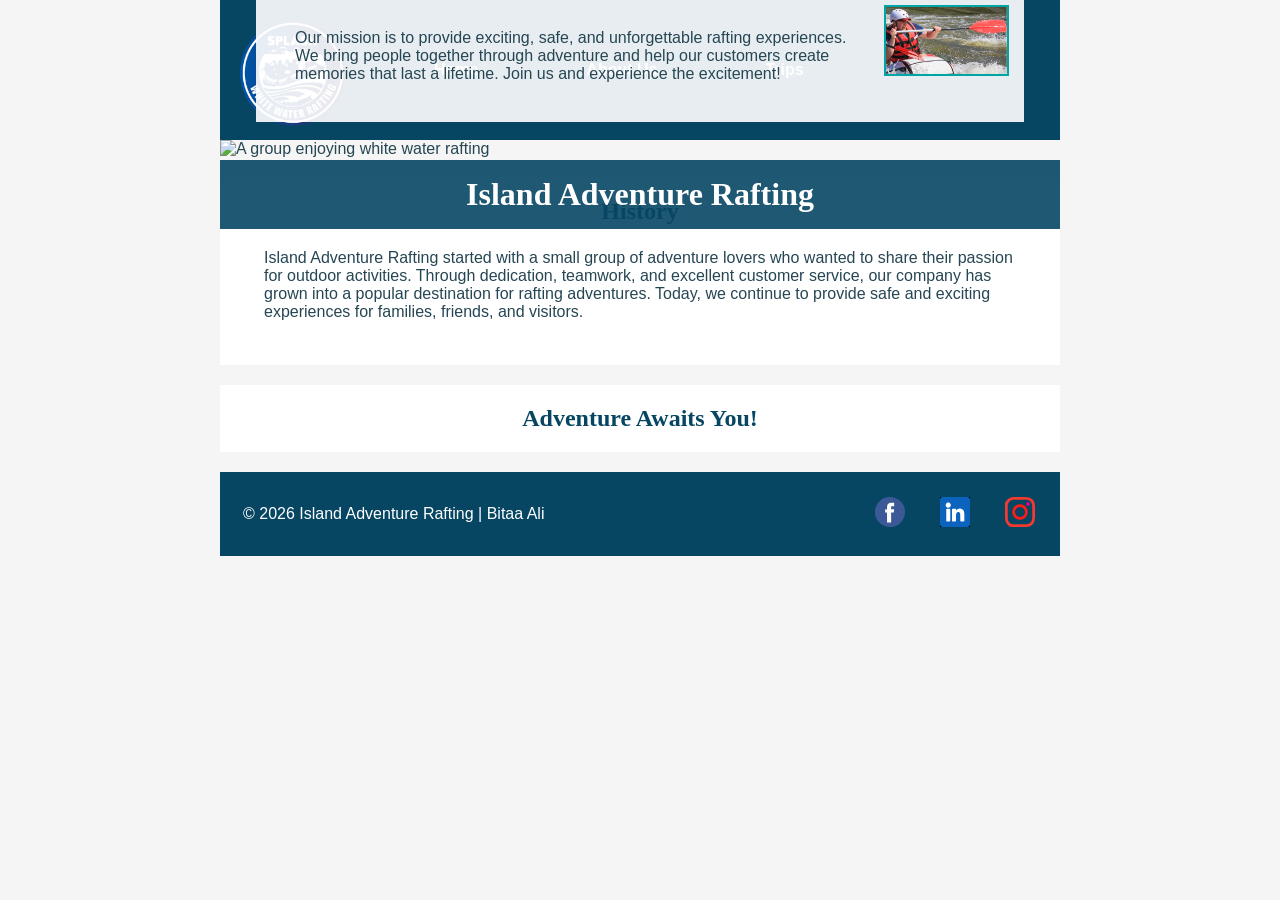
==== wwr/about.html @ 771a9481 "Done correction found in audit" ====
<!DOCTYPE html>
<html lang="en-US">

<head>
    <meta charset="UTF-8">
    <meta name="viewport" content="width=device-width, initial-scale=1.0">
    <meta name="description" content="Learn about Island Adventure Rafting, our history, mission, and exciting rafting adventures.">
    <meta name="author" content="Bitaa Ali">
    <title>Island Adventure Rafting | About Us</title>
    <link rel="stylesheet" href="styles/rafting.css">
</head>

<body>
    <header>
        <img src="images/z-splash.png" alt="Island Adventure Rafting Logo">

        <nav>
            <ul>
                <li><a href="index.html">Home</a></li>
                <li><a href="about.html">About Us</a></li>
                <li><a href="trips.html">Trips</a></li>
                <li><a href="contact.html">Contact Us</a></li>
            </ul>
        </nav>
    </header>

    <main>
        <div class="hero">
            <img src="images/rafting17_600.jpg" alt="A group enjoying white water rafting">

            <h1>Island Adventure Rafting</h1>

            <article>
                <img src="images/happy-rafting.png" alt="Happy rafting customer">

                <p>
                    Our mission is to provide exciting, safe, and unforgettable
                    rafting experiences. We bring people together through
                    adventure and help our customers create memories that
                    last a lifetime. Join us and experience the excitement!
                </p>
            </article>
        </div>

        <section>
            <h2>History</h2>
            <p>
                Island Adventure Rafting started with a small group of
                adventure lovers who wanted to share their passion for
                outdoor activities. Through dedication, teamwork, and
                excellent customer service, our company has grown into
                a popular destination for rafting adventures. Today,
                we continue to provide safe and exciting experiences
                for families, friends, and visitors.
            </p>
        </section>

        <section>
            <h2>Adventure Awaits You!</h2>
        </section>
    </main>

    <footer>
        <p>&copy; 2026 Island Adventure Rafting | Bitaa Ali</p>

        <nav class="socialmedia">
            <a href="https://facebook.com">
                <img src="images/facebook.svg" alt="Facebook">
            </a>

            <a href="https://linkedin.com">
                <img src="images/linkedin.svg" alt="LinkedIn">
            </a>

            <a href="https://instagram.com">
                <img src="images/instagram.svg" alt="Instagram">
            </a>
        </nav>
    </footer>
</body>

</html>
---- wwr/styles/rafting.css ----
/* CSS Variables */
:root {
    --primary-color: #064663;
    --secondary-color: #00a6a6;
    --accent1-color: #f4a261;
    --accent2-color: #ffffff;

    --heading-font: Georgia, serif;
    --body-font: Arial, Helvetica, sans-serif;
}

/* CSS Reset */
* {
    margin: 0;
    padding: 0;
    box-sizing: border-box;
}

/* Body */
body {
    font-family: var(--body-font);
    color: #264653;
    background-color: #f5f5f5;
}

/* Header, Main and Footer */
header,
main,
footer {
    width: 840px;
    margin: 0 auto;
}

/* Header */
header {
    display: grid;
    grid-template-columns: 150px 1fr;
    align-items: center;
    background-color: var(--primary-color);
    padding: 10px;
}

header img {
    width: 120px;
    height: auto;
}

/* Navigation */
nav ul {
    display: flex;
    justify-content: space-around;
    list-style: none;
}

nav a {
    color: var(--accent2-color);
    text-decoration: none;
    font-weight: bold;
    padding: 10px;
}

nav a:hover {
    color: var(--accent1-color);
}

/* Headings */
h1,
h2 {
    font-family: var(--heading-font);
    color: var(--primary-color);
}

h2 {
    text-align: center;
}

/* Paragraphs and sections */
p,
section,
article {
    margin: 16px;
    padding: 8px;
}

/* Hero */
.hero {
    position: relative;
}

.hero > img {
    display: block;
    width: 100%;
    height: auto;
}

/* Hero heading */
.hero h1 {
    position: absolute;
    top: 20px;
    width: 100%;
    padding: 16px;
    text-align: center;
    opacity: 0.9;
    background-color: var(--primary-color);
    color: var(--accent2-color);
}

/* Article */
.hero article {
    position: absolute;
    bottom: 20px;
    left: 20px;
    right: 20px;
    background-color: rgba(255, 255, 255, 0.9);
    padding: 15px;
}

.hero article img {
    float: right;
    width: 125px;
    margin-left: 15px;
    border: 2px solid var(--secondary-color);
}

/* Sections */
section {
    background-color: var(--accent2-color);
    padding: 20px;
    margin: 20px 0;
}

/* Footer */
footer {
    background-color: var(--primary-color);
    color: var(--accent2-color);
    display: flex;
    justify-content: space-between;
    align-items: center;
    padding: 15px;
}

footer p {
    margin: 0;
}

/* Social Media */
.socialmedia {
    display: flex;
    gap: 15px;
}

.socialmedia a {
    text-decoration: none;
}

.socialmedia img {
    width: 30px;
    height: 30px;
}
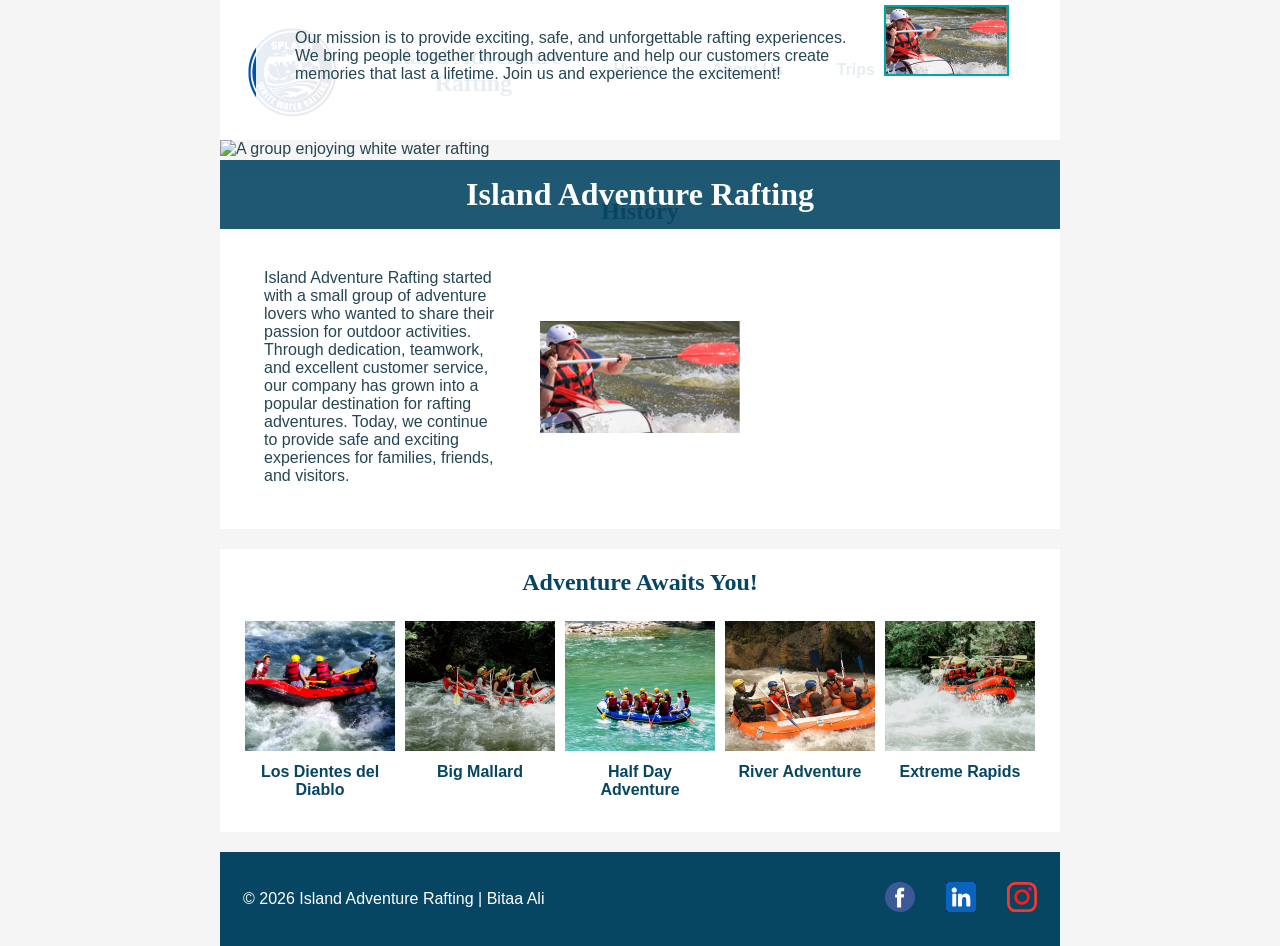
==== commit 9c4497e4: "done week 4 project" ====
--- a/wwr/about.html
+++ b/wwr/about.html
@@ -13,6 +13,8 @@
 <body>
     <header>
         <img src="images/z-splash.png" alt="Island Adventure Rafting Logo">
+
+        <h1>Island Adventure Rafting</h1>
 
         <nav>
             <ul>
@@ -42,8 +44,9 @@
             </article>
         </div>
 
-        <section>
+        <section class="history">
             <h2>History</h2>
+
             <p>
                 Island Adventure Rafting started with a small group of
                 adventure lovers who wanted to share their passion for
@@ -53,10 +56,37 @@
                 we continue to provide safe and exciting experiences
                 for families, friends, and visitors.
             </p>
+
+            <img src="images/happy-rafting.png" alt="Happy rafting customers enjoying their adventure">
         </section>
 
-        <section>
+        <section class="adventures">
             <h2>Adventure Awaits You!</h2>
+
+            <figure>
+                <img src="images/rafting1.jpg" alt="Rafting through exciting rapids">
+                <figcaption>Los Dientes del Diablo</figcaption>
+            </figure>
+
+            <figure>
+                <img src="images/rafting2.webp" alt="White water rafting">
+                <figcaption>Big Mallard</figcaption>
+            </figure>
+
+            <figure>
+                <img src="images/rafting3.webp" alt="Group enjoying a rafting trip">
+                <figcaption>Half Day Adventure</figcaption>
+            </figure>
+
+            <figure>
+                <img src="images/rafting4.jpg" alt="Rafting through a river">
+                <figcaption>River Adventure</figcaption>
+            </figure>
+
+            <figure>
+                <img src="images/rafting5.jpg" alt="Friends enjoying rafting">
+                <figcaption>Extreme Rapids</figcaption>
+            </figure>
         </section>
     </main>
 
--- a/wwr/styles/rafting.css
+++ b/wwr/styles/rafting.css
@@ -34,33 +34,46 @@
 /* Header */
 header {
     display: grid;
-    grid-template-columns: 150px 1fr;
-    align-items: center;
-    background-color: var(--primary-color);
-    padding: 10px;
+    grid-template-columns: 120px 1fr 2fr;
+    align-items: center;
+    padding: 20px;
+    background-color: var(--accent2-color);
 }
 
 header img {
-    width: 120px;
+    width: 100px;
     height: auto;
+}
+
+header h1 {
+    font-size: 1.5rem;
+    text-align: center;
 }
 
 /* Navigation */
 nav ul {
     display: flex;
+    list-style: none;
     justify-content: space-around;
-    list-style: none;
+    align-items: center;
+}
+
+nav li {
+    flex: 1 1 auto;
 }
 
 nav a {
-    color: var(--accent2-color);
+    display: block;
     text-decoration: none;
+    color: var(--primary-color);
     font-weight: bold;
-    padding: 10px;
+    padding: 15px 8px;
+    text-align: center;
 }
 
 nav a:hover {
     color: var(--accent1-color);
+    text-decoration: underline;
 }
 
 /* Headings */
@@ -157,3 +170,55 @@
     width: 30px;
     height: 30px;
 }
+
+.history {
+    display: grid;
+    grid-template-columns: 1fr 200px 1fr;
+    gap: 20px;
+    align-items: center;
+}
+
+.history h2 {
+    grid-column: 1 / 4;
+}
+
+.history p {
+    grid-column: 1 / 2;
+}
+
+.history img {
+    grid-column: 2 / 3;
+    width: 100%;
+    height: auto;
+}
+
+/* Adventures Section */
+.adventures {
+    display: flex;
+    flex-wrap: wrap;
+    justify-content: space-between;
+    align-items: flex-start;
+}
+
+.adventures h2 {
+    width: 100%;
+    margin-bottom: 20px;
+}
+
+.adventures figure {
+    flex: 1 1 140px;
+    margin: 5px;
+    text-align: center;
+}
+
+.adventures img {
+    width: 100%;
+    height: 130px;
+    object-fit: cover;
+}
+
+.adventures figcaption {
+    padding: 8px 4px;
+    font-weight: bold;
+    color: var(--primary-color);
+}
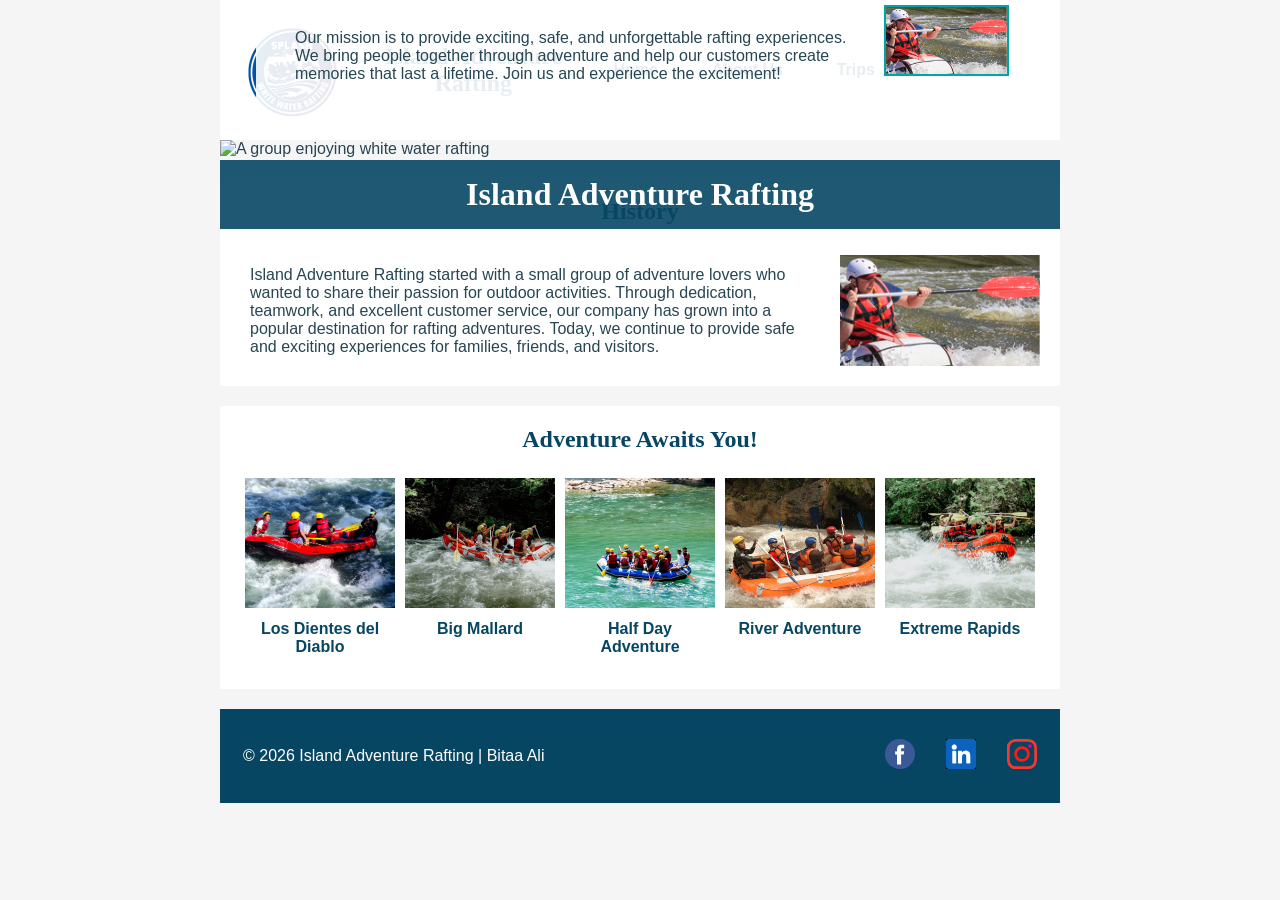
==== commit 4d7952a3: "Changes after audit test" ====
--- a/wwr/about.html
+++ b/wwr/about.html
@@ -91,7 +91,7 @@
     </main>
 
     <footer>
-        <p>&copy; 2026 Island Adventure Rafting | Bitaa Ali</p>
+        <p>© 2026 Island Adventure Rafting | Bitaa Ali</p>
 
         <nav class="socialmedia">
             <a href="https://facebook.com">
--- a/wwr/styles/rafting.css
+++ b/wwr/styles/rafting.css
@@ -171,23 +171,24 @@
     height: 30px;
 }
 
+/* History Section */
 .history {
     display: grid;
-    grid-template-columns: 1fr 200px 1fr;
-    gap: 20px;
+    grid-template-columns: 1fr 200px;
+    gap: 30px;
     align-items: center;
 }
 
 .history h2 {
-    grid-column: 1 / 4;
+    grid-column: 1 / 3;
 }
 
 .history p {
-    grid-column: 1 / 2;
+    margin: 0;
+    padding: 10px;
 }
 
 .history img {
-    grid-column: 2 / 3;
     width: 100%;
     height: auto;
 }
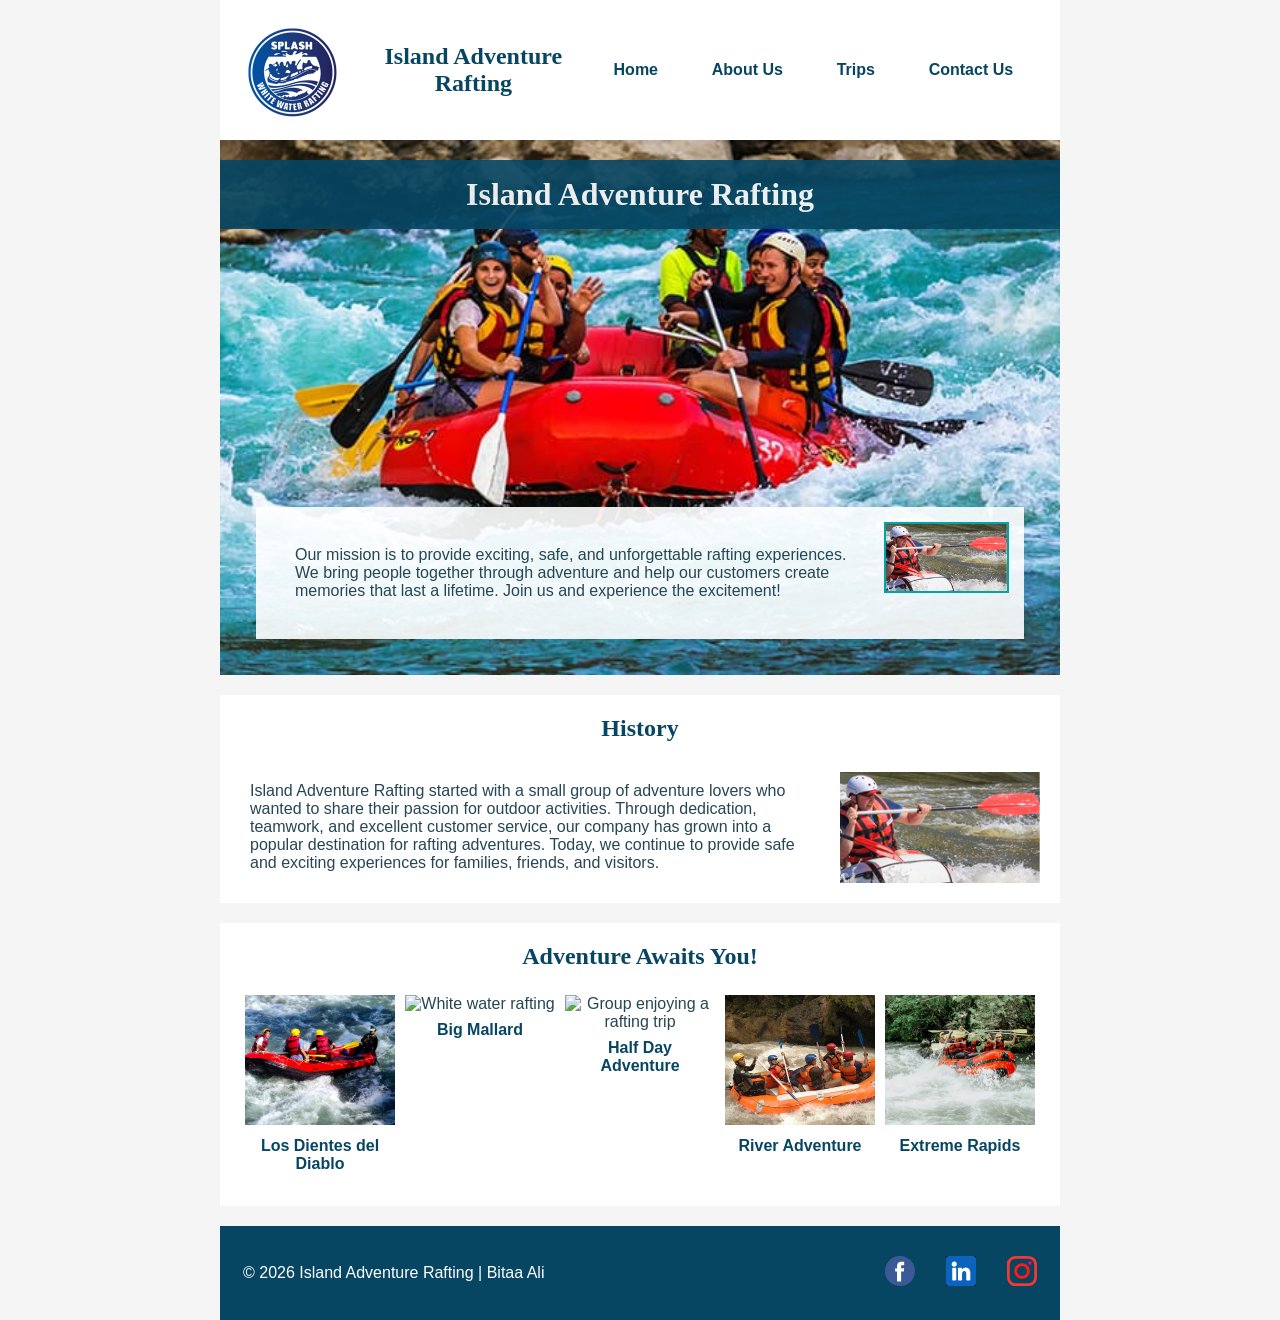
==== commit ceb785b6: "update changes for image sizes" ====
--- a/wwr/about.html
+++ b/wwr/about.html
@@ -6,7 +6,7 @@
     <meta name="viewport" content="width=device-width, initial-scale=1.0">
     <meta name="description" content="Learn about Island Adventure Rafting, our history, mission, and exciting rafting adventures.">
     <meta name="author" content="Bitaa Ali">
-    <title>Island Adventure Rafting | About Us</title>
+    <title>About Us | Island Adventure Rafting </title>
     <link rel="stylesheet" href="styles/rafting.css">
 </head>
 
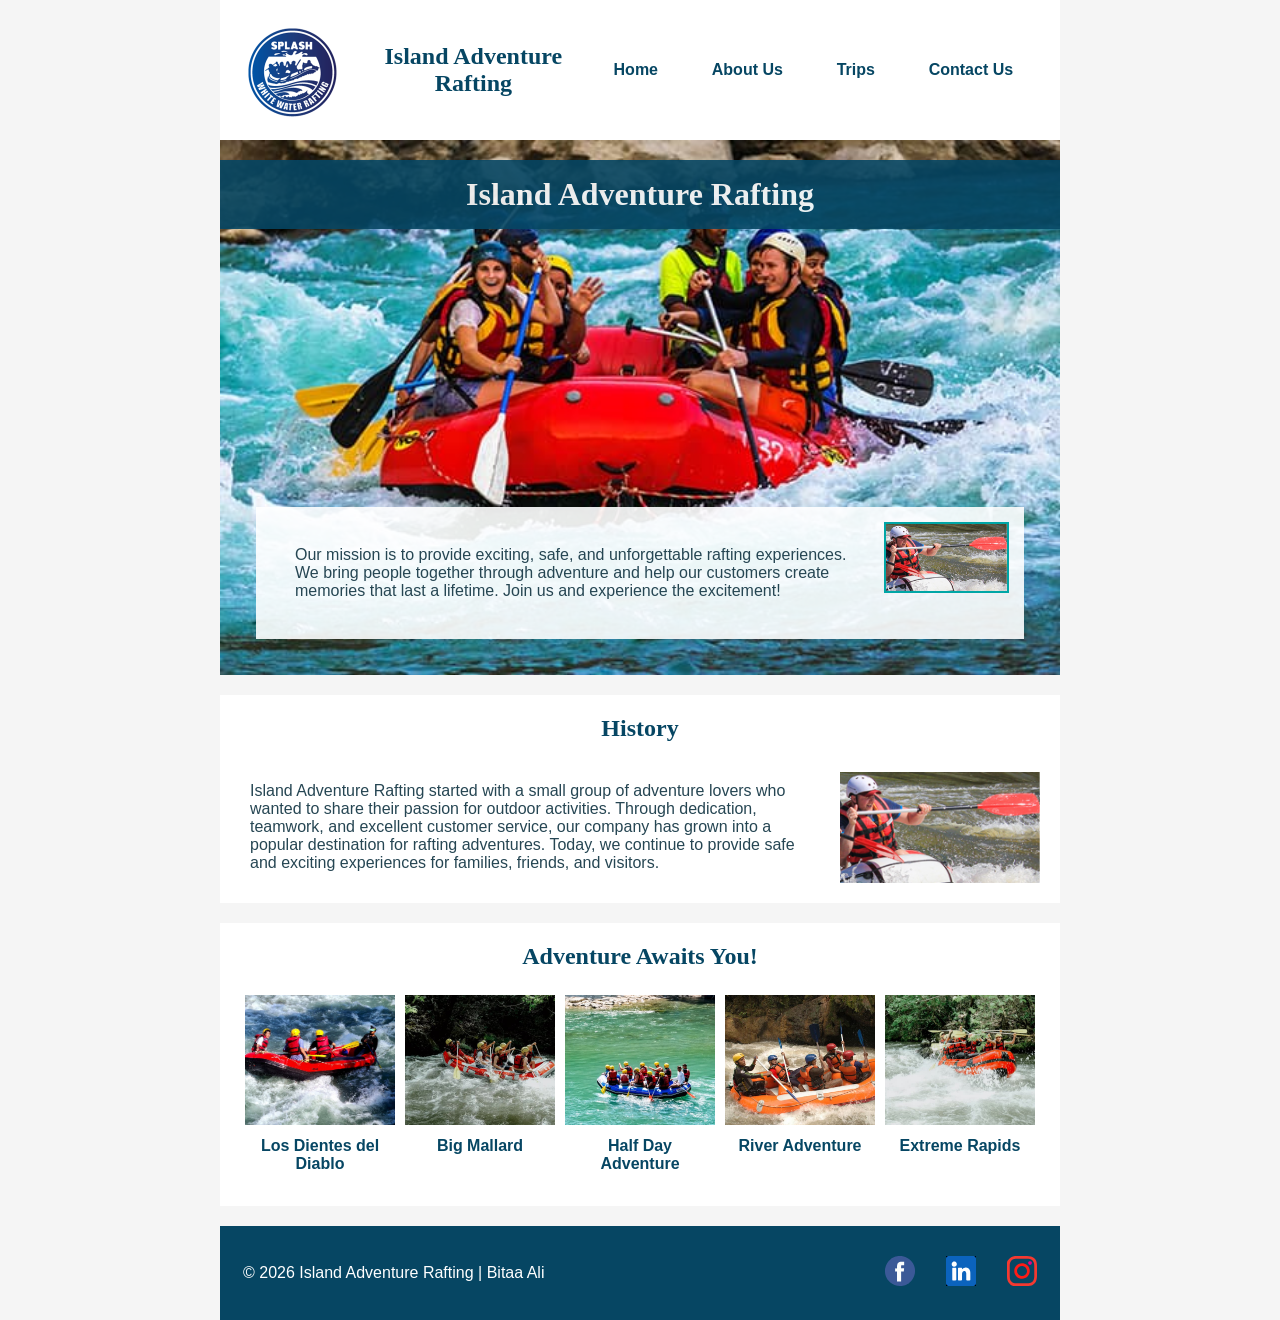
==== commit 7b18c82d: "updated image format" ====
--- a/wwr/about.html
+++ b/wwr/about.html
@@ -69,12 +69,12 @@
             </figure>
 
             <figure>
-                <img src="images/rafting2.webp" alt="White water rafting">
+                <img src="images/rafting2.jpg" alt="White water rafting">
                 <figcaption>Big Mallard</figcaption>
             </figure>
 
             <figure>
-                <img src="images/rafting3.webp" alt="Group enjoying a rafting trip">
+                <img src="images/rafting3.jpg" alt="Group enjoying a rafting trip">
                 <figcaption>Half Day Adventure</figcaption>
             </figure>
 
